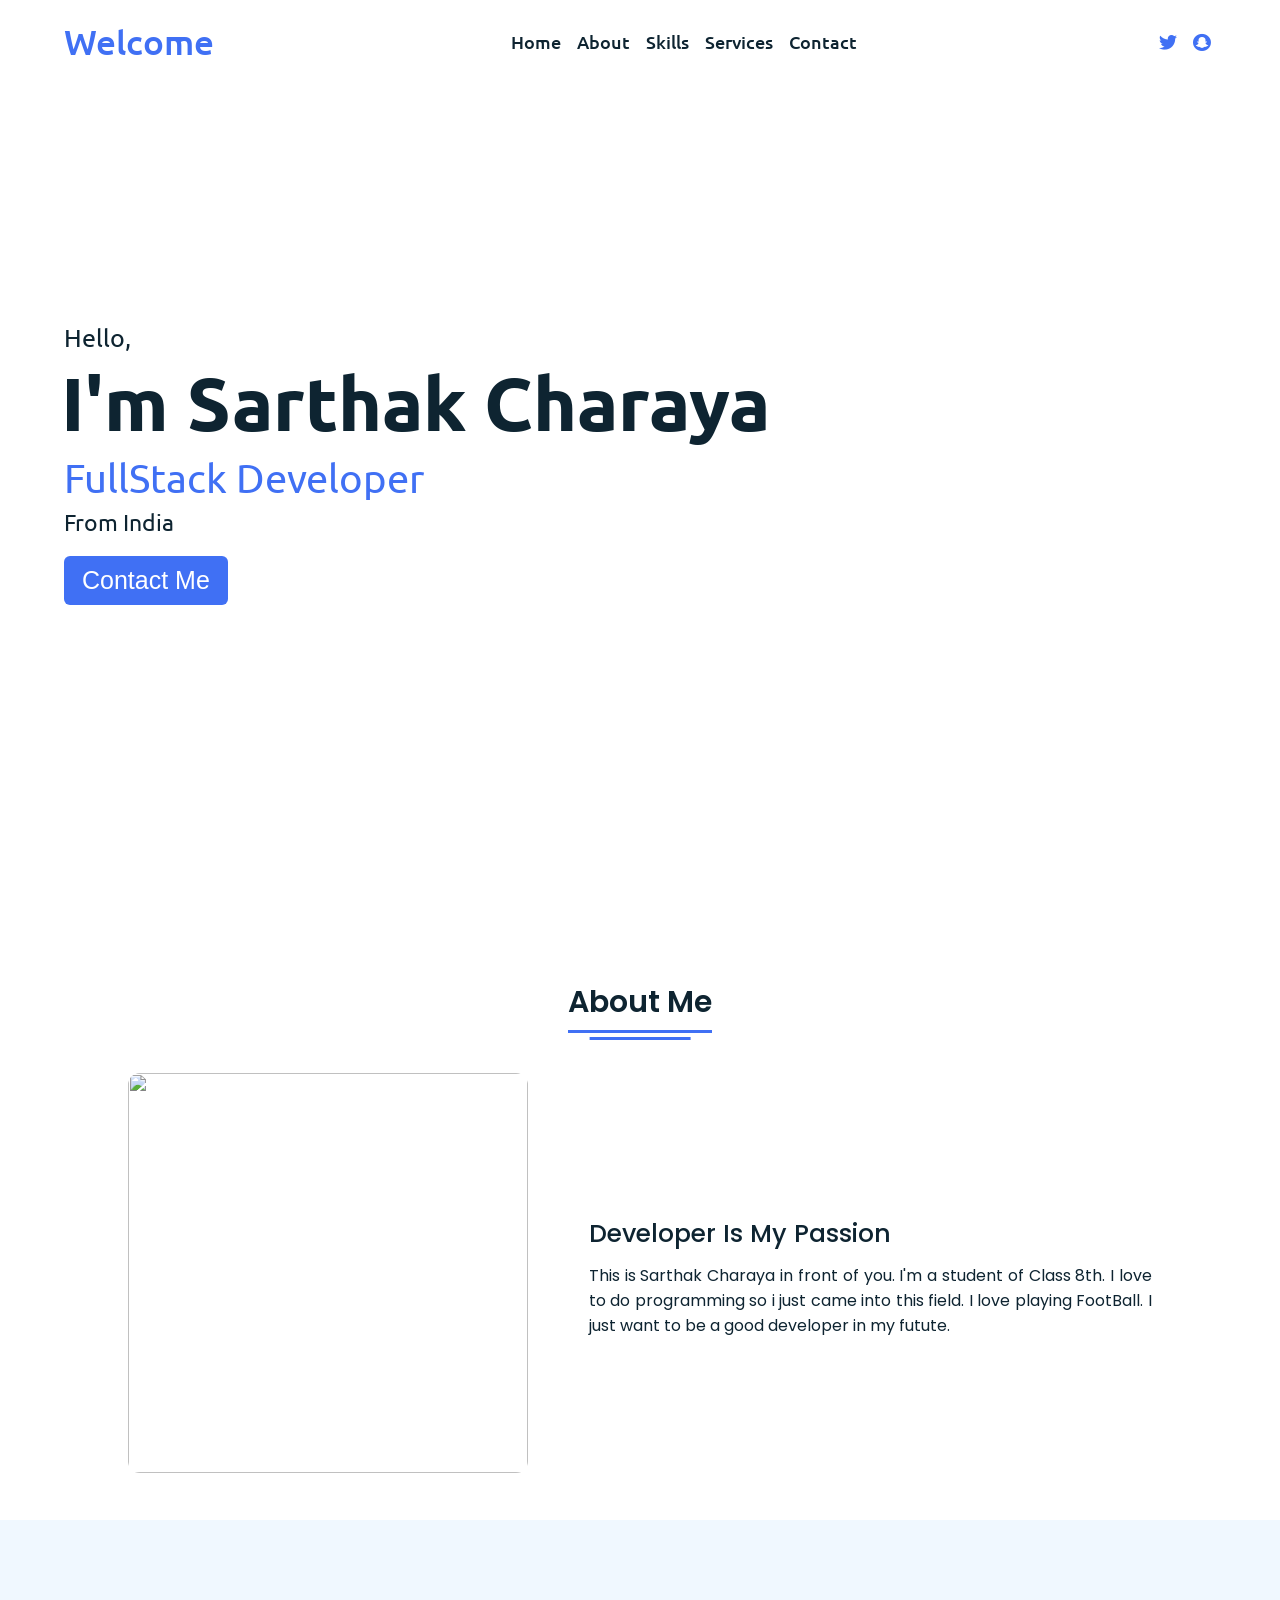
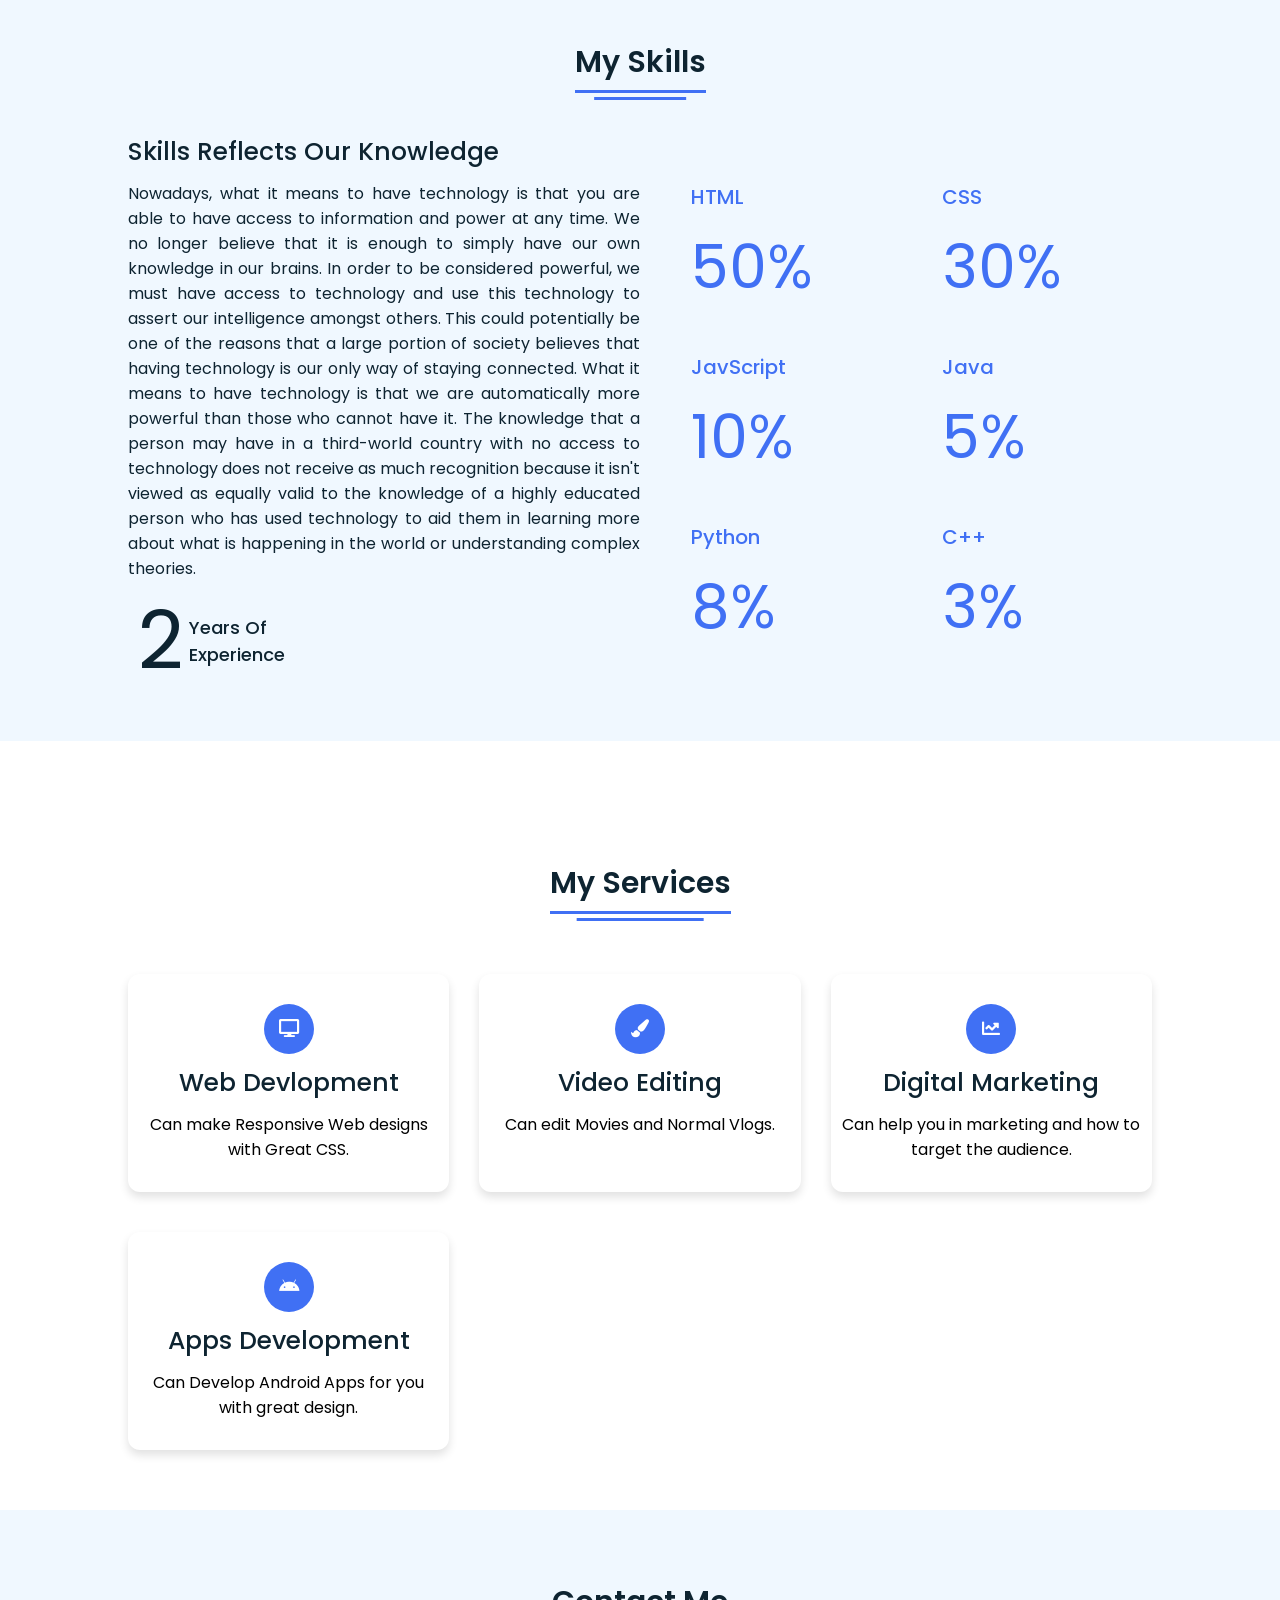
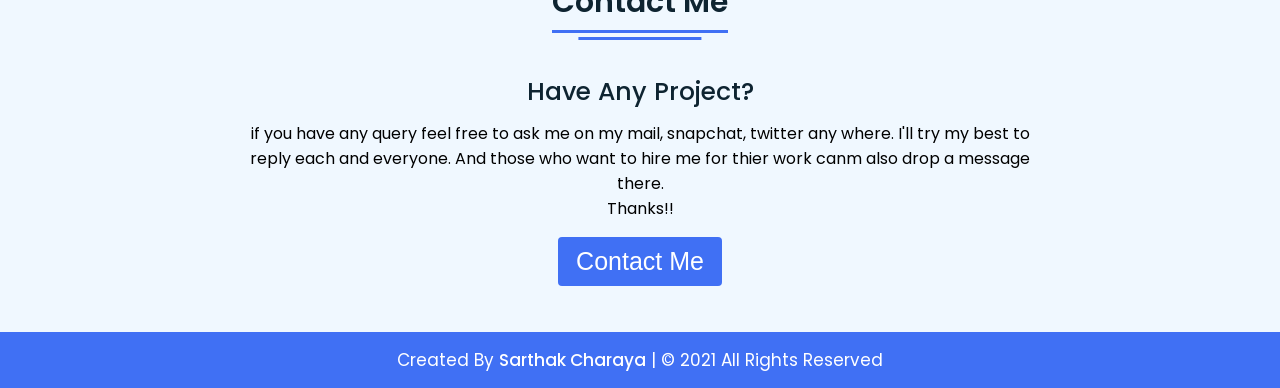
==== index.html @ ed94a773 "Add files via upload" ====
<!DOCTYPE html>
<html lang="en" dir="ltr">
  <head>
    <meta charset="UTF-8">
    <title>Sarthak Charaya | Portfolio </title>
    <link rel="stylesheet" href="style.css">
    <!-- Fontawesome CDN Link -->
    <link rel="stylesheet" href="https://cdnjs.cloudflare.com/ajax/libs/font-awesome/5.15.2/css/all.min.css"/>
     <meta name="viewport" content="width=device-width, initial-scale=1.0">
   </head>
<body>
  <!-- Move to up button -->
  <div class="scroll-button">
    <a href="#home"><i class="fas fa-arrow-up"></i></a>
  </div>
  <!-- navgaition menu -->
  <nav>
    <div class="navbar">
      <div class="logo"><a href="#">Welcome</a></div>
      <ul class="menu">
          <li><a href="#home">Home</a></li>
          <li><a href="#about">About</a></li>
          <li><a href="#skills">Skills</a></li>
          <li><a href="#services">Services</a></li>
          <li><a href="#contact">Contact</a></li>
          <div class="cancel-btn">
            <i class="fas fa-times"></i>
          </div>
      </ul>
      <div class="media-icons">
        <a href="https://twitter.com/SRKGAMER8"><i class="fab fa-twitter"></i></a>
        <a href="https://www.snapchat.com/add/nick_sarthak27"><i class="fab fa-snapchat"></i></a>
      </div>
    </div>
    <div class="menu-btn">
      <i class="fas fa-bars"></i>
    </div>
  </nav>

<!-- Home Section Start -->
 <section class="home" id="home">
   <div class="home-content">
     <div class="text">
       <div class="text-one">Hello,</div>
       <div class="text-two">I'm Sarthak Charaya</div>
       <div class="text-three">FullStack Developer</div>
       <div class="text-four">From India</div>
     </div>
     <div class="button">
      <button onclick="document.location='https://msng.link/o/?sarthak2127=tg'">Contact Me</button>
     </div>
   </div>
 </section>

<!-- About Section Start -->
<section class="about" id="about">
  <div class="content">
    <div class="title"><span>About Me</span></div>
  <div class="about-details">
    <div class="left">
      <img src="images/about.jpg" alt="">
    </div>
    <div class="right">
      <div class="topic">Developer Is My Passion</div>
      <p> This is Sarthak Charaya in front of you. I'm a student of Class 8th. I love to do programming so i just came into this field. I love playing FootBall. I just want to be a good developer in my futute.</p>
    </div>
  </div>
  </div>
</section>

<!-- My Skill Section Start -->
<!-- Section Tag and Other Div will same where we need to put same CSS -->
<section class="skills" id="skills">
 <div class="content">
   <div class="title"><span>My Skills</span></div>
   <div class="skills-details">
     <div class="text">
       <div class="topic">Skills Reflects Our Knowledge</div>
       <p>Nowadays, what it means to have technology is that you are able to have access to information and power at any time. We no longer believe that it is enough to simply have our own knowledge in our brains. In order to be considered powerful, we must have access to technology and use this technology to assert our intelligence amongst others. This could potentially be one of the reasons that a large portion of society believes that having technology is our only way of staying connected. What it means to have technology is that we are automatically more powerful than those who cannot have it. The knowledge that a person may have in a third-world country with no access to technology does not receive as much recognition because it isn't viewed as equally valid to the knowledge of a highly educated person who has used technology to aid them in learning more about what is happening in the world or understanding complex theories.</p>
       <div class="experience">
         <div class="num">2</div>
         <div class="exp">Years Of <br> Experience</div>
       </div>
     </div>
     <div class="boxes">
       <div class="box">
         <div class="topic">HTML</div>
         <div class="per">50%</div>
       </div>
       <div class="box">
         <div class="topic">CSS</div>
         <div class="per">30%</div>
       </div>
       <div class="box">
         <div class="topic">JavScript</div>
         <div class="per">10%</div>
       </div>
       <div class="box">
         <div class="topic">Java</div>
         <div class="per">5%</div>
       </div>
       <div class="box">
        <div class="topic">Python</div>
        <div class="per">8%</div>
        </div>
        <div class="box">
        <div class="topic">C++</div>
        <div class="per">3%</div>
        </div>
      </div>
     </div>
   </div>
 </div>
</section>

<!-- My Services Section Start -->
 <section class="services" id="services">
   <div class="content">
     <div class="title"><span>My Services</span></div>
     <div class="boxes">
       <div class="box">
         <div class="icon">
           <i class="fas fa-desktop"></i>
       </div>
       <div class="topic">Web Devlopment</div>
       <p>Can make Responsive Web designs with Great CSS.</p>
     </div>
       <div class="box">
         <div class="icon">
           <i class="fas fa-paint-brush"></i>
       </div>
       <div class="topic">Video Editing</div>
       <p>Can edit Movies and Normal Vlogs.</p>
     </div>
       <div class="box">
         <div class="icon">
           <i class="fas fa-chart-line"></i>
       </div>
       <div class="topic">Digital Marketing</div>
       <p>Can help you in marketing and how to target the audience.</p>
     </div>
       <div class="box">
         <div class="icon">
           <i class="fab fa-android"></i>
       </div>
       <div class="topic">Apps Development</div>
       <p>Can Develop Android Apps for you with great design.</p>
     </div>
   </div>
   </div>
 </section>

<!-- Contact Me section Start -->
<section class="contact" id="contact">
  <div class="content">
    <div class="title"><span>Contact Me</span></div>
    <div class="text">
      <div class="topic">Have Any Project?</div>
      <p>if you have any query feel free to ask me on my mail, snapchat, twitter any where. I'll try my best to reply each and everyone. And those who want to hire me for thier work canm also drop a message there.
       <br> Thanks!!
      </p>
      <div class="button">
        <button onclick="document.location='https://linktr.ee/sarthak27'">Contact Me</button>
      </div>
    </div>
  </div>
</section>

<!-- Footer Section Start -->
<footer>
  <div class="text">
    <span>Created By <a href="#">Sarthak Charaya</a> | &#169; 2021 All Rights Reserved</span>
  </div>
</footer>

  <script src="script.js"></script>
</body>
</html>
---- style.css ----
/* Google Font CDN Link */
@import url('https://fonts.googleapis.com/css2?family=Poppins:wght@400;500;600;700&family=Ubuntu:wght@400;500;700&display=swap');
*{
  margin: 0;
  padding: 0;
  box-sizing: border-box;
  text-decoration: none;
  scroll-behavior: smooth;
}

/* Custom Scroll Bar CSS */
::-webkit-scrollbar {
    width: 10px;
}
::-webkit-scrollbar-track {
    background: #f1f1f1;
}
::-webkit-scrollbar-thumb {
    background: #6e93f7;
    border-radius: 12px;
    transition: all 0.3s ease;
}

::-webkit-scrollbar-thumb:hover {
    background: #4070f4;
}
/* navbar styling */
nav{
  position: fixed;
  width: 100%;
  padding: 20px 0;
  z-index: 998;
  transition: all 0.3s ease;
  font-family: 'Ubuntu', sans-serif;
}
nav.sticky{
  background: #4070f4;
  padding: 13px 0;
}
nav .navbar{
  width: 90%;
  display: flex;
  justify-content: space-between;
  align-items: center;
  margin: auto;
}
nav .navbar .logo a{
  font-weight: 500;
  font-size: 35px;
  color: #4070f4;
}
nav.sticky .navbar .logo a{
  color: #fff;
}
nav .navbar .menu{
  display: flex;
  position: relative;
}
nav .navbar .menu li{
  list-style: none;
  margin: 0 8px;
}
.navbar .menu a{
  font-size: 18px;
  font-weight: 500;
  color: #0E2431;
  padding: 6px 0;
  transition: all 0.4s ease;
}
.navbar .menu a:hover{
  color: #4070f4;
}
nav.sticky .menu a{
  color: #FFF;
}
nav.sticky .menu a:hover{
  color: #0E2431;
}
.navbar .media-icons a{
  color: #4070f4;
  font-size: 18px;
  margin: 0 6px;
}
nav.sticky .media-icons a{
  color: #FFF;
}

/* Side Navigation Menu Button CSS */
nav .menu-btn,
.navbar .menu .cancel-btn{
  position: absolute;
  color: #fff;
  right: 30px;
  top: 20px;
  font-size: 20px;
  cursor: pointer;
  transition: all 0.3s ease;
  display: none;
}
nav .menu-btn{
  color: #4070f4;
}
nav.sticky .menu-btn{
  color: #FFF;
}
.navbar .menu .menu-btn{
  color: #fff;
}

/* home section styling */
.home{
  height: 100vh;
  width: 100%;
  background: url("images/background.png") no-repeat;
  background-size: cover;
  background-position: center;
  background-attachment: fixed;
  font-family: 'Ubuntu', sans-serif;
}
.home .home-content{
  width: 90%;
  height: 100%;
  margin: auto;
  display: flex;
  flex-direction: column;
  justify-content: center;
}
.home .text-one{
  font-size: 25px;
  color: #0E2431;
}
.home .text-two{
  color: #0E2431;
  font-size: 75px;
  font-weight: 600;
  margin-left: -3px;
}
.home .text-three{
  font-size: 40px;
  margin: 5px 0;
  color: #4070f4;
}
.home .text-four{
  font-size: 23px;
  margin: 5px 0;
  color: #0E2431;
}
.home .button{
  margin: 14px 0;
}
.home .button button{
  outline: none;
  padding: 8px 16px;
  border-radius: 6px;
  font-size: 25px;
  font-weight: 400;
  background: #4070f4;
  color: #fff;
  cursor: pointer;
  border: 2px solid transparent;
  transition: all 0.4s ease;
}
.home .button button:hover{
  border-color: #4070f4;
  background-color: #fff;
  color: #4070f4;
}

/* About Section Styling */
/* Those Elements Where We Have Apply Same CSS,
 I'm Selecting Directly 'Section Tag' and 'Class'  */
section{
  padding-top: 40px;
}
section .content{
  width: 80%;
  margin: 40px auto;
  font-family: 'Poppins', sans-serif;
}
.about .about-details{
  display: flex;
  justify-content: space-between;
  align-items: center;
}
section .title{
  display: flex;
  justify-content: center;
  margin-bottom: 40px;
}
section .title span{
  color: #0E2431;
  font-size: 30px;
  font-weight: 600;
  position: relative;
  padding-bottom: 8px;
}
section .title span::before,
section .title span::after{
  content: '';
  position: absolute;
  height: 3px;
  width: 100%;
  background: #4070f4;
  left: 0;
  bottom: 0;
}
section .title span::after{
  bottom: -7px;
  width: 70%;
  left: 50%;
  transform: translateX(-50%);
}
.about .about-details .left{
  width: 45%;
}
.about .left img{
  height: 400px;
  width: 400px;
  object-fit: cover;
  border-radius: 12px;
}
.about-details .right{
  width: 55%;
}
section  .topic{
  color: #0E2431;
  font-size: 25px;
  font-weight: 500;
  margin-bottom: 10px;
}
.about-details .right p{
  text-align: justify;
  color: #0E2431;
}
section .button{
  margin: 16px 0;
}
section .button button{
  outline: none;
  padding: 8px 16px;
  border-radius: 4px;
  font-size: 25px;
  font-weight: 400;
  background: #4070f4;
  color: #fff;
  border: 2px solid transparent;
  cursor: pointer;
  transition: all 0.4s ease;
}
section .button button:hover{
  border-color: #4070f4;
  background-color: #fff;
  color: #4070f4;
}

 /* My Skills CSS */
 .skills{
   background: #F0F8FF;
 }
 .skills .content{
   padding: 40px 0;
 }
 .skills .skills-details{
   display: flex;
   justify-content: space-between;
   align-items: center;
 }
 .skills-details .text{
   width: 50%;
 }
 .skills-details p{
   color: #0E2431;
   text-align: justify;
 }
.skills .skills-details .experience{
  display: flex;
  align-items: center;
  margin: 0 10px;
}
.skills-details .experience .num{
  color: #0E2431;
  font-size: 80px;
}
.skills-details .experience .exp{
  color: #0E2431;
  margin-left: 20px;
  font-size: 18px;
  font-weight: 500;
  margin: 0 6px;
}
.skills-details .boxes{
  width: 45%;
  display: flex;
  flex-wrap: wrap;
  justify-content: space-between;
}
.skills-details .box{
  width: calc(100% / 2 - 20px);
  margin: 20px 0;
}
.skills-details .boxes .topic{
  font-size: 20px;
  color: #4070f4;
}
.skills-details .boxes .per{
  font-size: 60px;
  color: #4070f4;
}

/* My Services CSS */
.services .boxes{
  display: flex;
  flex-wrap: wrap;
  justify-content: space-between;
}
.services .boxes .box{
  margin: 20px 0;
  width: calc(100% / 3 - 20px);
  text-align: center;
  border-radius: 12px;
  padding: 30px 10px;
  box-shadow: 0 5px 10px rgba(0, 0, 0, 0.12);
  cursor: default;
  transition: all 0.4s ease;
}
.services .boxes .box:hover{
  background: #4070f4;
  color: #fff;
}
.services .boxes .box .icon{
  height: 50px;
  width: 50px;
  background: #4070f4;
  border-radius: 50%;
  text-align: center;
  line-height: 50px;
  font-size: 18px;
  color: #fff;
  margin: 0 auto 10px auto;
  transition: all 0.4s ease;
}
.boxes .box:hover .icon{
  background-color: #fff;
  color: #4070f4;
}
.services .boxes .box:hover .topic,
.services .boxes .box:hover p{
  color: #0E2431;
  transition: all 0.4s ease;
}
.services .boxes .box:hover .topic,
.services .boxes .box:hover p{
  color: #fff;
}
/* Contact Me CSS */
.contact{
  background: #F0F8FF;
}
.contact .content{
  margin: 0 auto;
  padding: 30px 0;
}
.contact .text{
  width: 80%;
  text-align: center;
  margin: auto;
}

/* Footer CSS */
footer{
  background: #4070f4;
  padding: 15px 0;
  text-align: center;
  font-family: 'Poppins', sans-serif;
}
footer .text span{
  font-size: 17px;
  font-weight: 400;
  color: #fff;
}
footer .text span a{
  font-weight: 500;
  color: #FFF;
}
footer .text span a:hover{
  text-decoration: underline;
}
/* Scroll TO Top Button CSS */
.scroll-button a{
  position: fixed;
  bottom: 20px;
  right: 20px;
  color: #fff;
  background: #4070f4;
  padding: 7px 12px;;
  font-size: 18px;
  border-radius: 6px;
  box-shadow: rgba(0, 0, 0, 0.15);
  display: none;
}

/* Responsive Media Query */
@media (max-width: 1190px) {
  section .content{
    width: 85%;
  }
}
@media (max-width: 1000px) {
  .about .about-details{
    justify-content: center;
    flex-direction: column;
  }
  .about .about-details .left{
    display: flex;
    justify-content: center;
    width: 100%;
  }
  .about-details .right{
    width: 90%;
    margin: 40px 0;
  }
  .services .boxes .box{
    margin: 20px 0;
    width: calc(100% / 2 - 20px);
  }
}
@media (max-width: 900px) {
  .about .left img{
    height: 350px;
    width: 350px;
  }
}

@media (max-width: 750px) {
  nav .navbar{
    width: 90%;
  }
  nav .navbar .menu{
    position: fixed;
    left: -100%;
    top: 0;
    background: #0E2431;
    height: 100vh;
    max-width: 400px;
    width: 100%;
    padding-top: 60px;
    flex-direction: column;
    align-items: center;
    transition: all 0.5s ease;
  }
  .navbar.active .menu{
    left: 0;
  }
  nav .navbar .menu a{
    font-size: 23px;
    display: block;
    color: #fff;
    margin: 10px 0;
  }
  nav.sticky .menu a:hover{
    color: #4070f4;
  }
  nav .navbar .media-icons{
    display: none;
  }
  nav .menu-btn,
  .navbar .menu .cancel-btn{
    display: block;
  }
  .home .text-two{
    font-size: 65px;
  }
  .home .text-three{
    font-size: 35px;
  }
  .skills .skills-details{
    align-items: center;
    justify-content: center;
    flex-direction: column;
  }
  .skills-details .text{
    width: 100%;
    margin-bottom: 50px;
  }
  .skills-details .boxes{
    justify-content: center;
    align-items: center;
    width: 100%;
  }
  .services .boxes .box{
    margin: 20px 0;
    width: 100%;
  }
  .contact .text{
    width: 100%;
}
}

@media (max-width: 500px){
  .home .text-two{
    font-size: 55px;
  }
  .home .text-three{
    font-size: 33px;
  }
  .skills-details .boxes .per{
    font-size: 50px;
    color: #4070f4;
  }
}
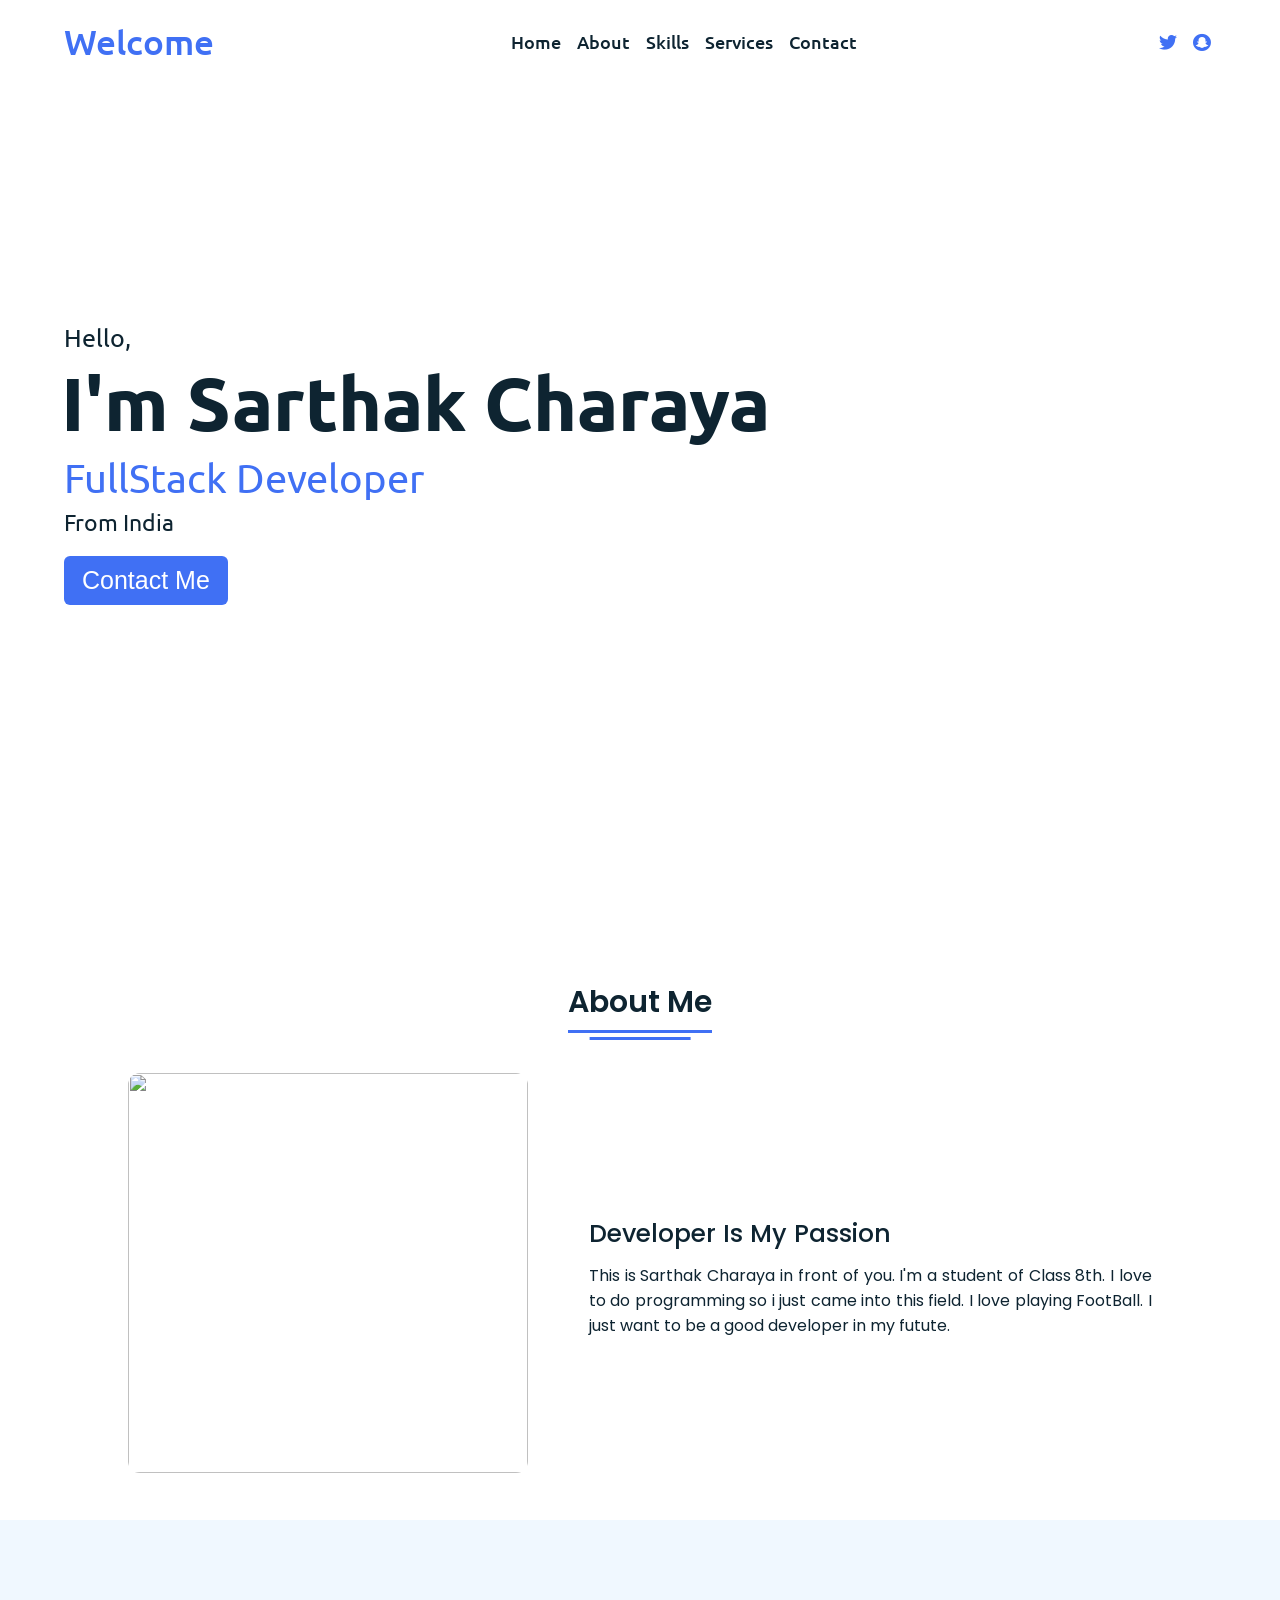
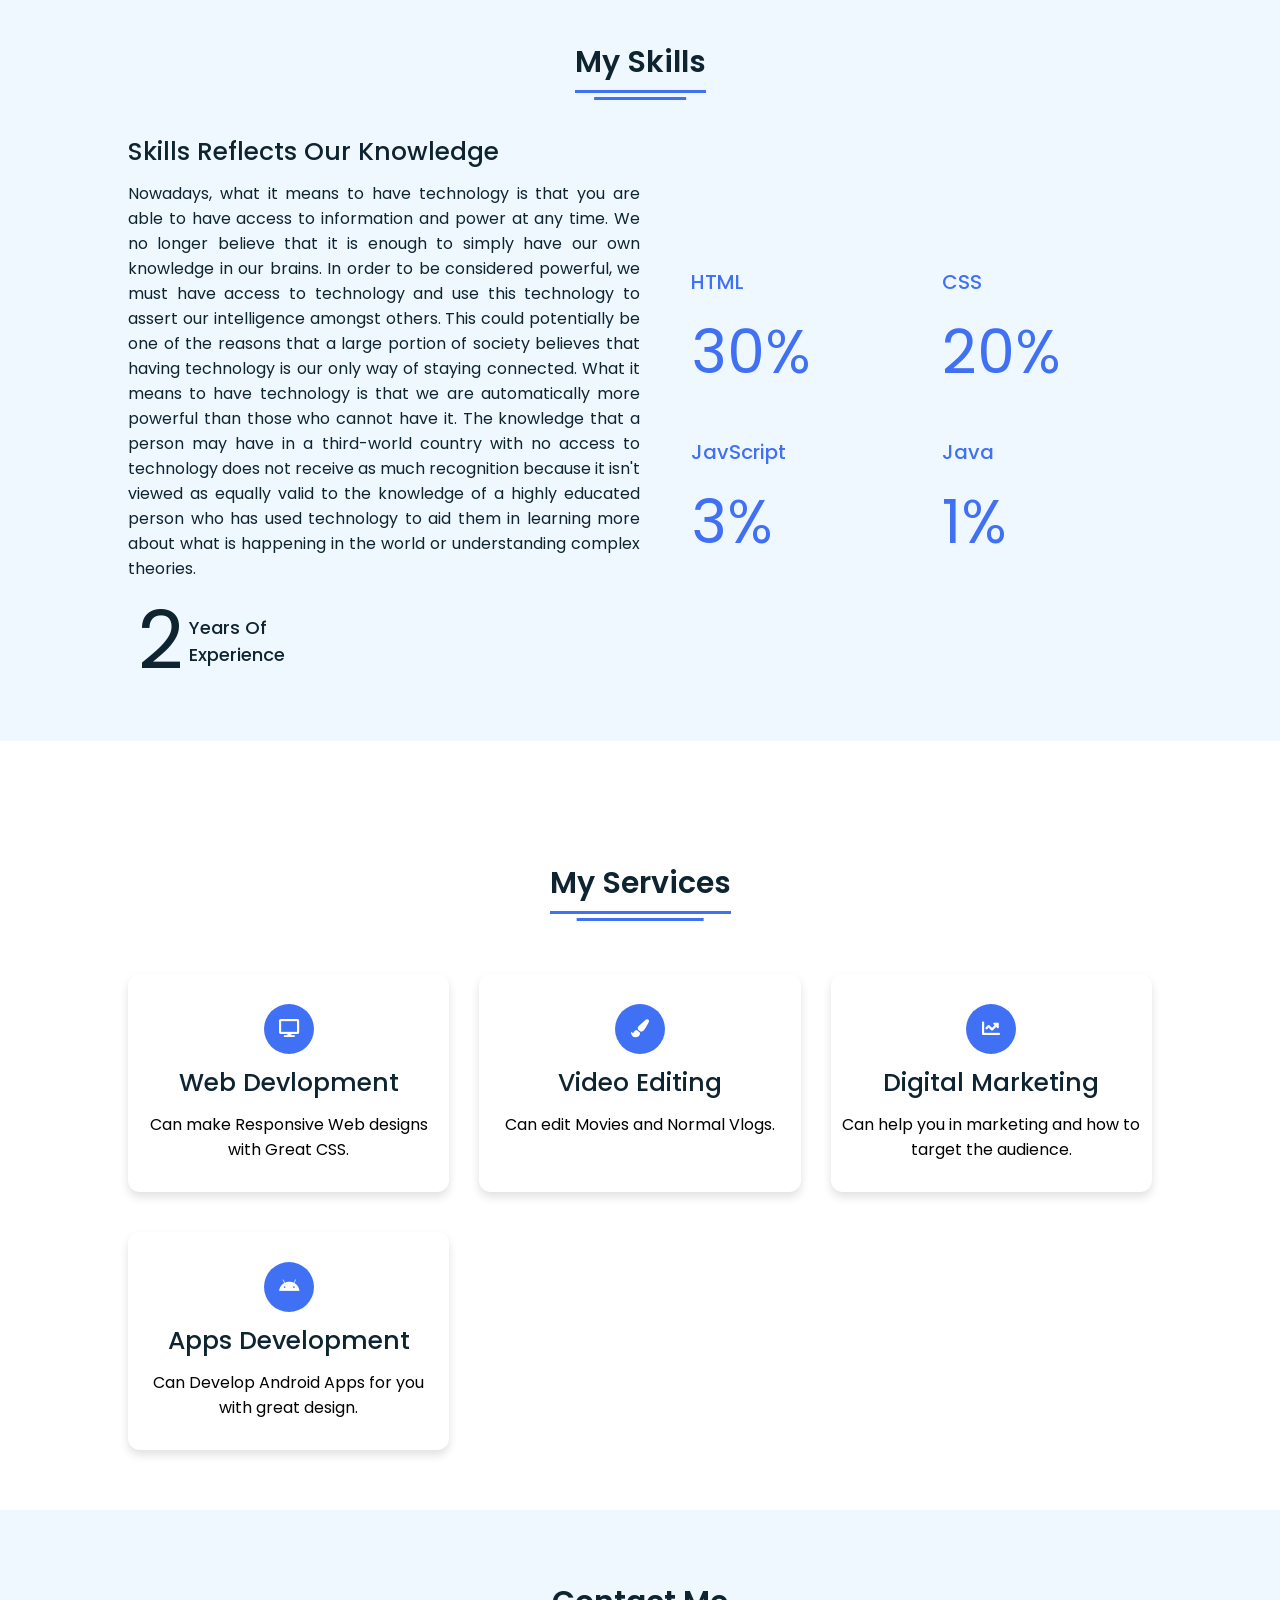
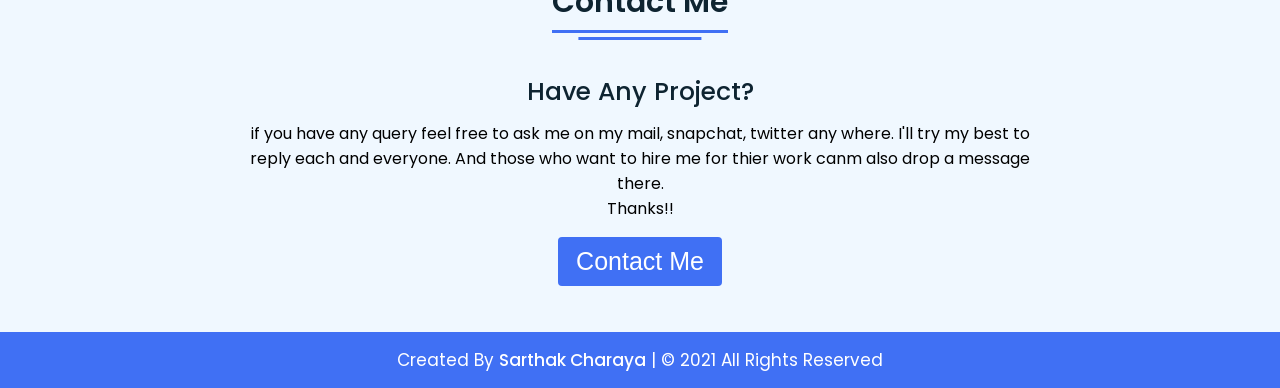
==== commit 3c0f80a6: "Update index.html" ====
--- a/index.html
+++ b/index.html
@@ -85,28 +85,20 @@
      <div class="boxes">
        <div class="box">
          <div class="topic">HTML</div>
-         <div class="per">50%</div>
+         <div class="per">30%</div>
        </div>
        <div class="box">
          <div class="topic">CSS</div>
-         <div class="per">30%</div>
+         <div class="per">20%</div>
        </div>
        <div class="box">
          <div class="topic">JavScript</div>
-         <div class="per">10%</div>
+         <div class="per">3%</div>
        </div>
        <div class="box">
          <div class="topic">Java</div>
-         <div class="per">5%</div>
+         <div class="per">1%</div>
        </div>
-       <div class="box">
-        <div class="topic">Python</div>
-        <div class="per">8%</div>
-        </div>
-        <div class="box">
-        <div class="topic">C++</div>
-        <div class="per">3%</div>
-        </div>
       </div>
      </div>
    </div>
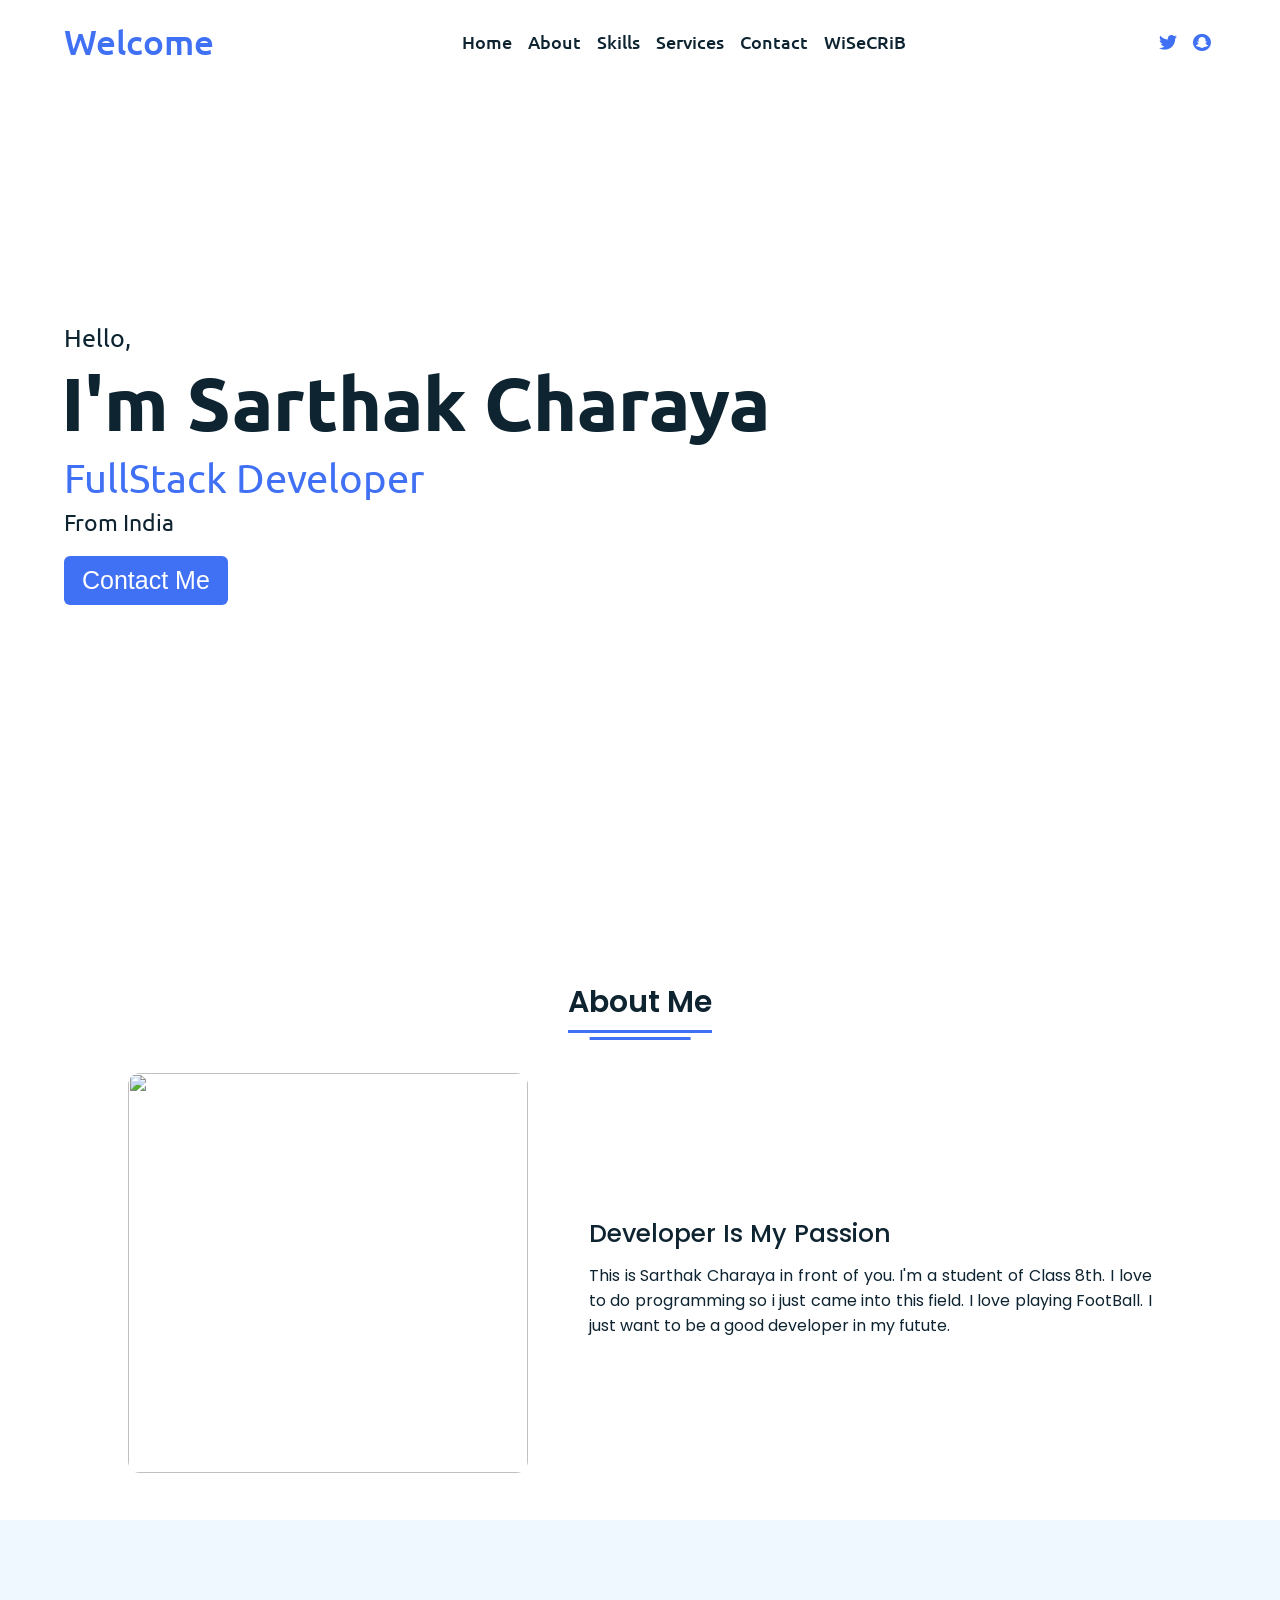
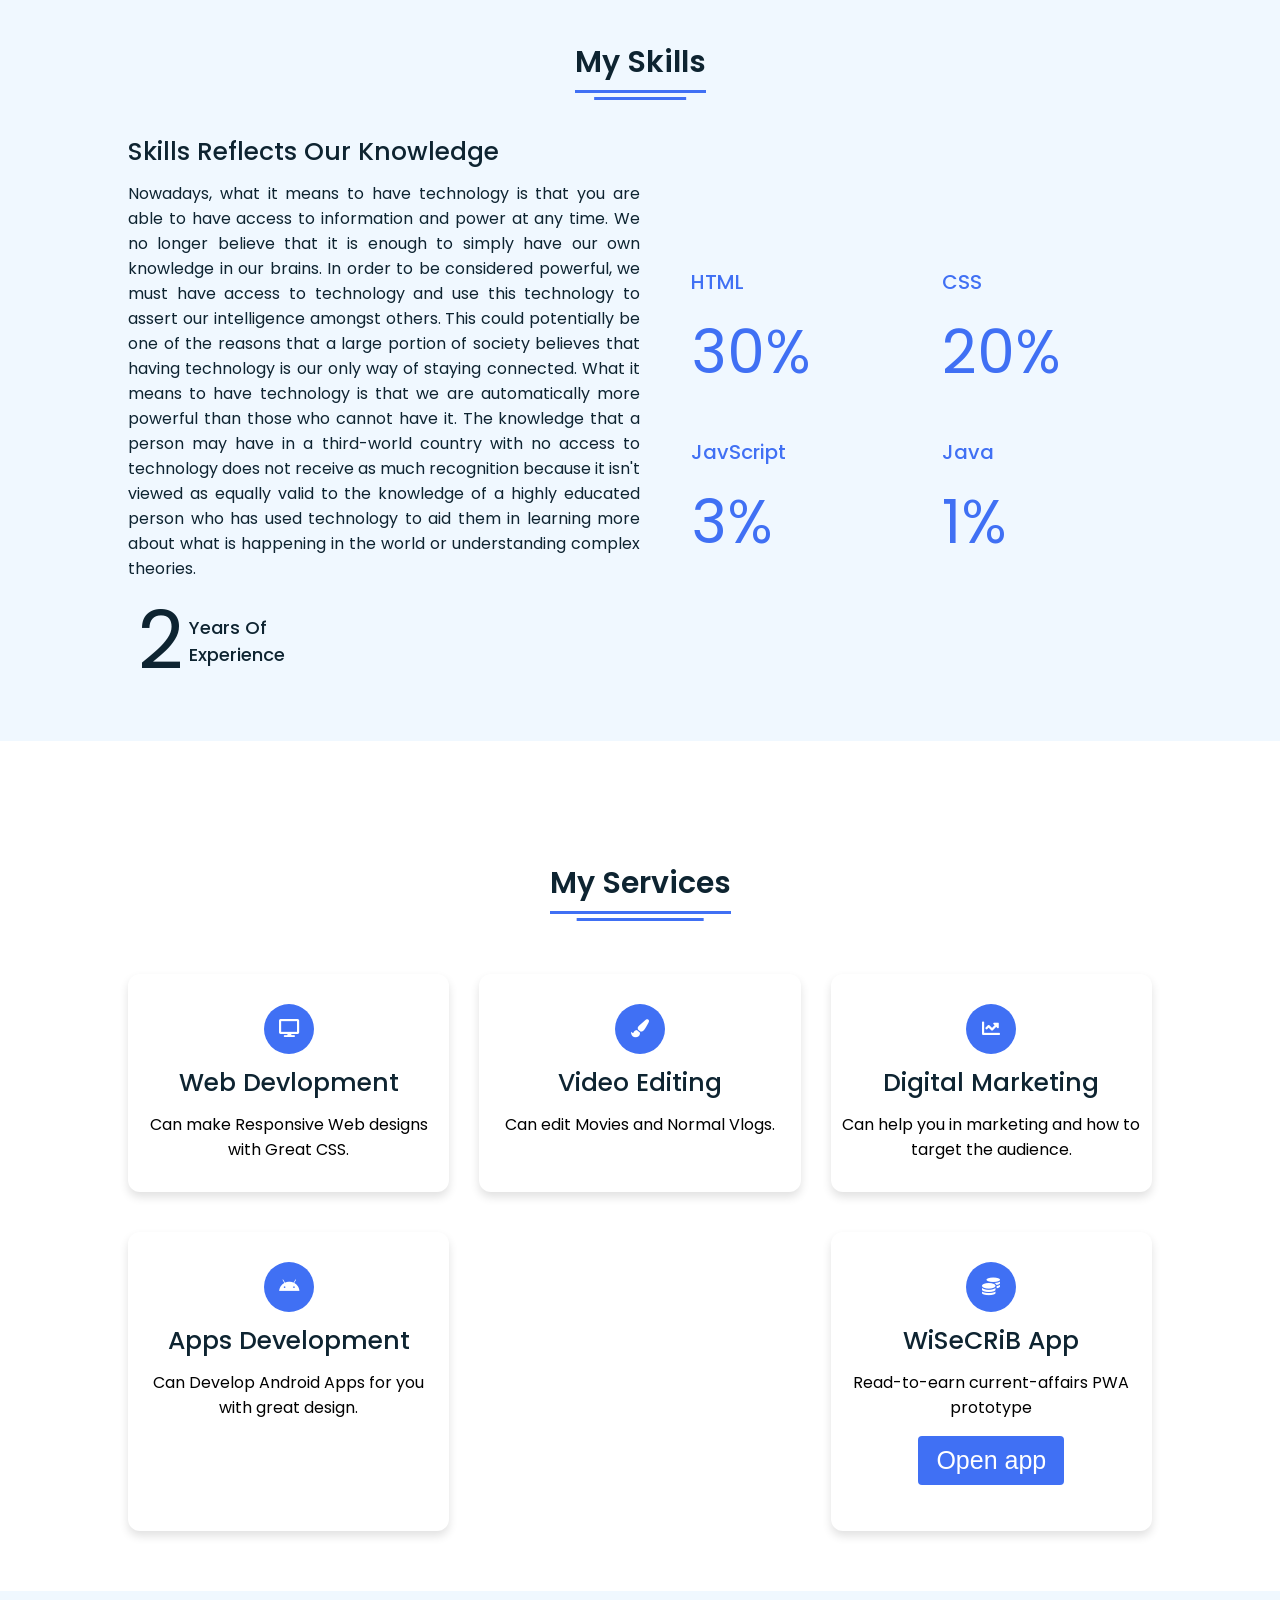
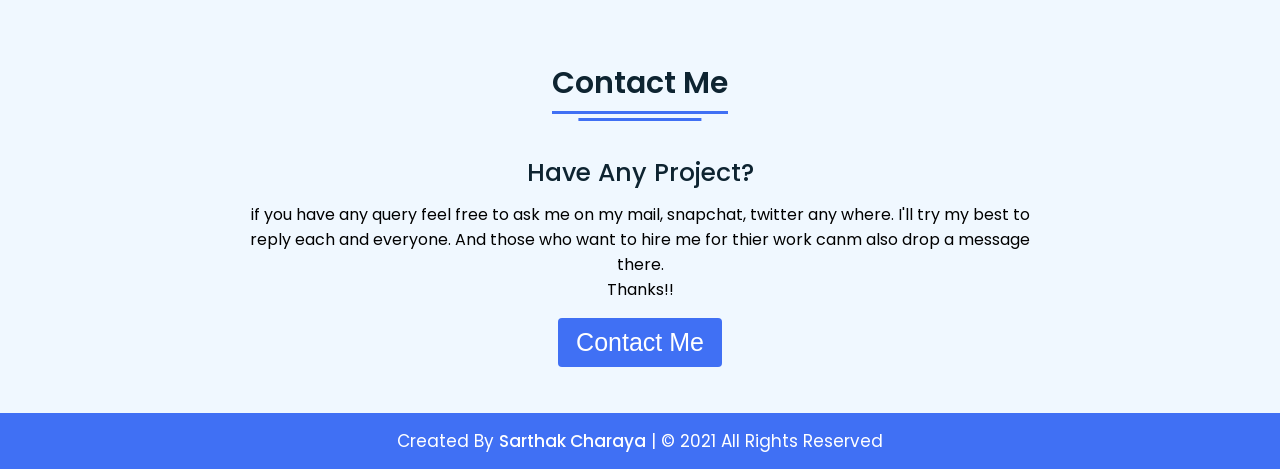
==== commit 440358a6: "Link the WiSeCRiB prototype from the portfolio Adds a WiSeCRiB item to the nav menu and a fifth "My " ====
--- a/index.html
+++ b/index.html
@@ -23,6 +23,7 @@
           <li><a href="#skills">Skills</a></li>
           <li><a href="#services">Services</a></li>
           <li><a href="#contact">Contact</a></li>
+          <li><a href="wisecrib/">WiSeCRiB</a></li>
           <div class="cancel-btn">
             <i class="fas fa-times"></i>
           </div>
@@ -138,6 +139,16 @@
        <div class="topic">Apps Development</div>
        <p>Can Develop Android Apps for you with great design.</p>
      </div>
+       <div class="box">
+         <div class="icon">
+           <i class="fas fa-coins"></i>
+       </div>
+       <div class="topic">WiSeCRiB App</div>
+       <p>Read-to-earn current-affairs PWA prototype</p>
+       <div class="button">
+         <button onclick="document.location='wisecrib/'">Open app</button>
+       </div>
+     </div>
    </div>
    </div>
  </section>
